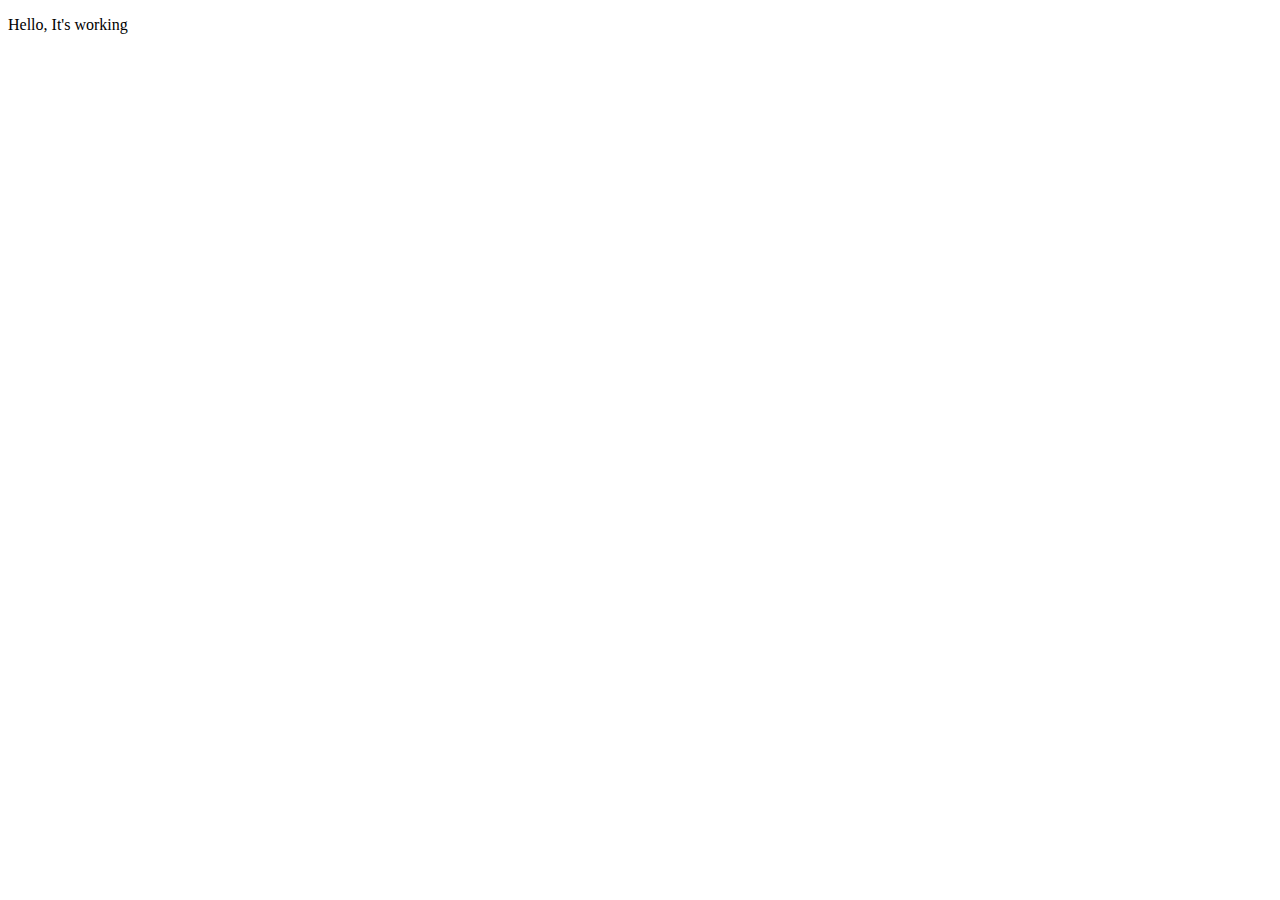
==== index.html @ 00031597 "Add files via upload" ====
<!DOCTYPE html>
<html lang="en">
<head>
    <meta charset="UTF-8">
    <meta name="viewport" content="width=device-width, initial-scale=1.0">
    <title>Document</title>
</head>
<body>
    <p>Hello, It's working</p>
</body>
</html>
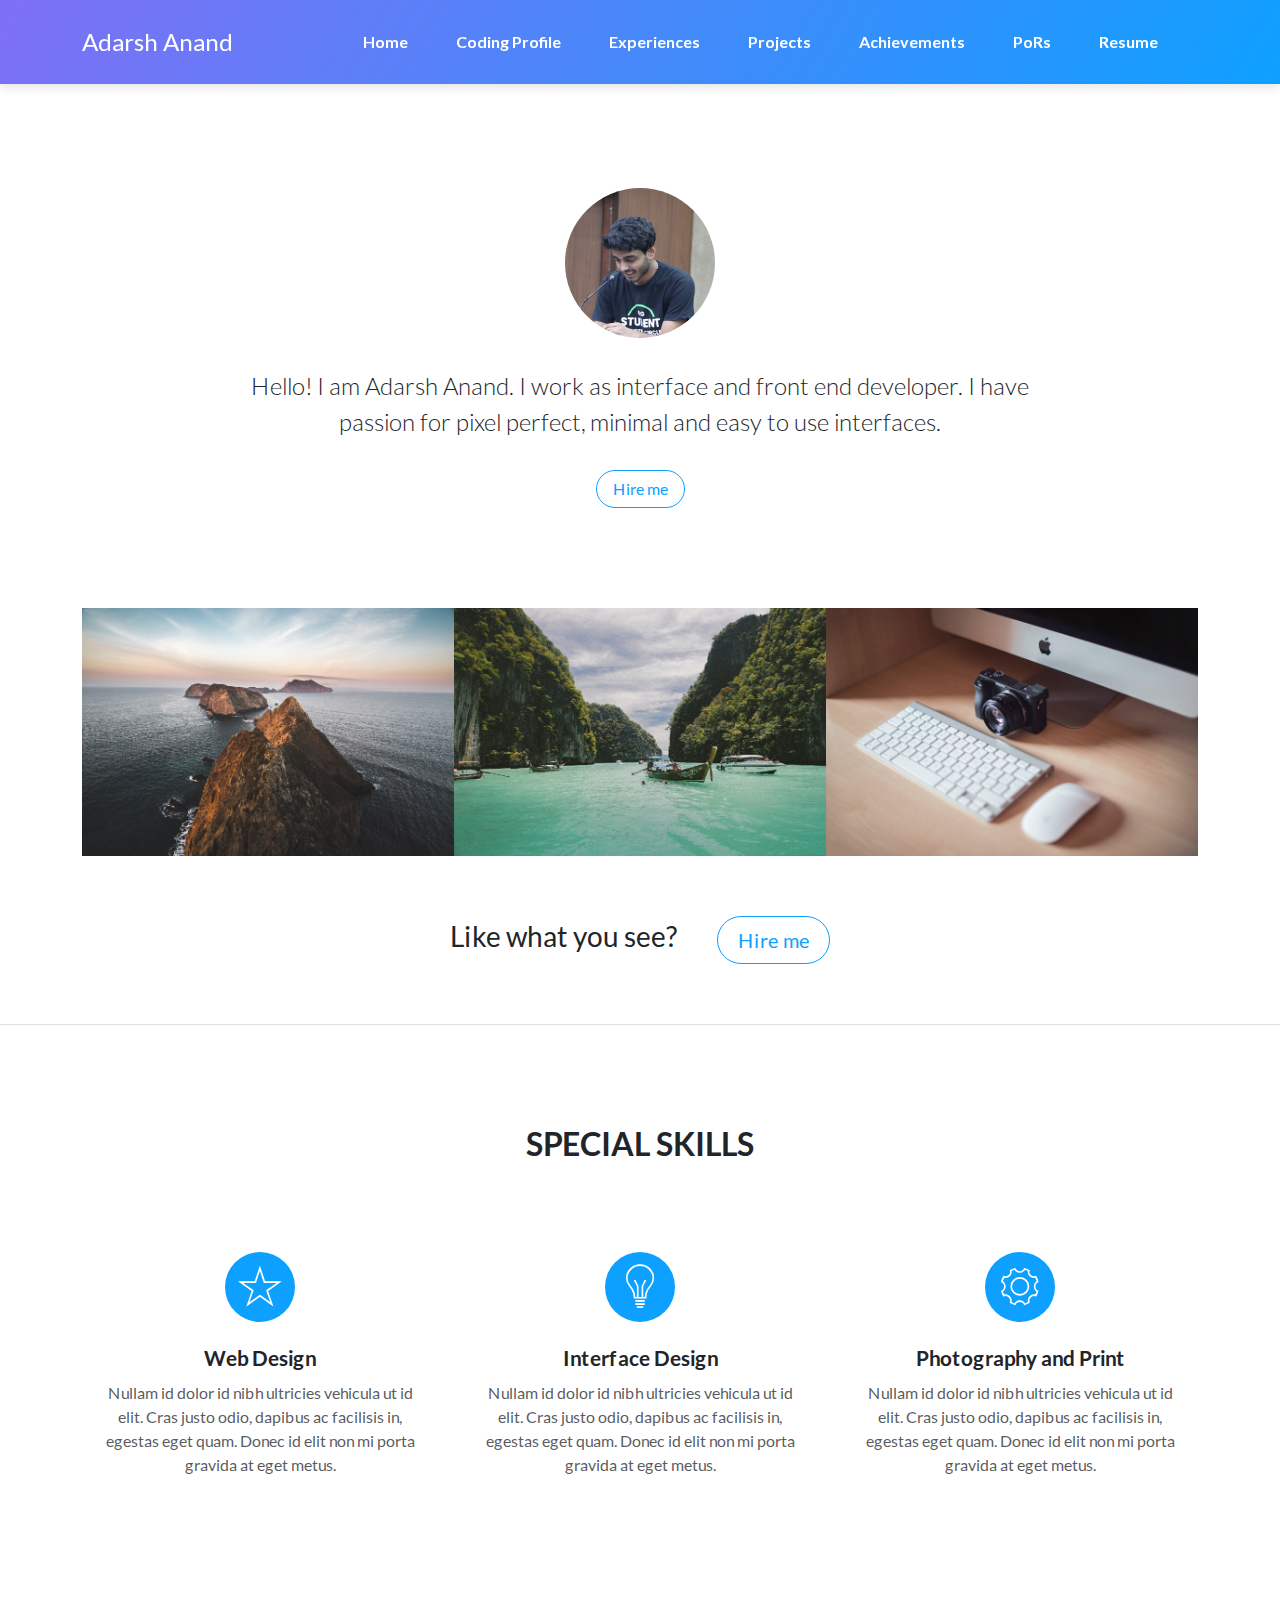
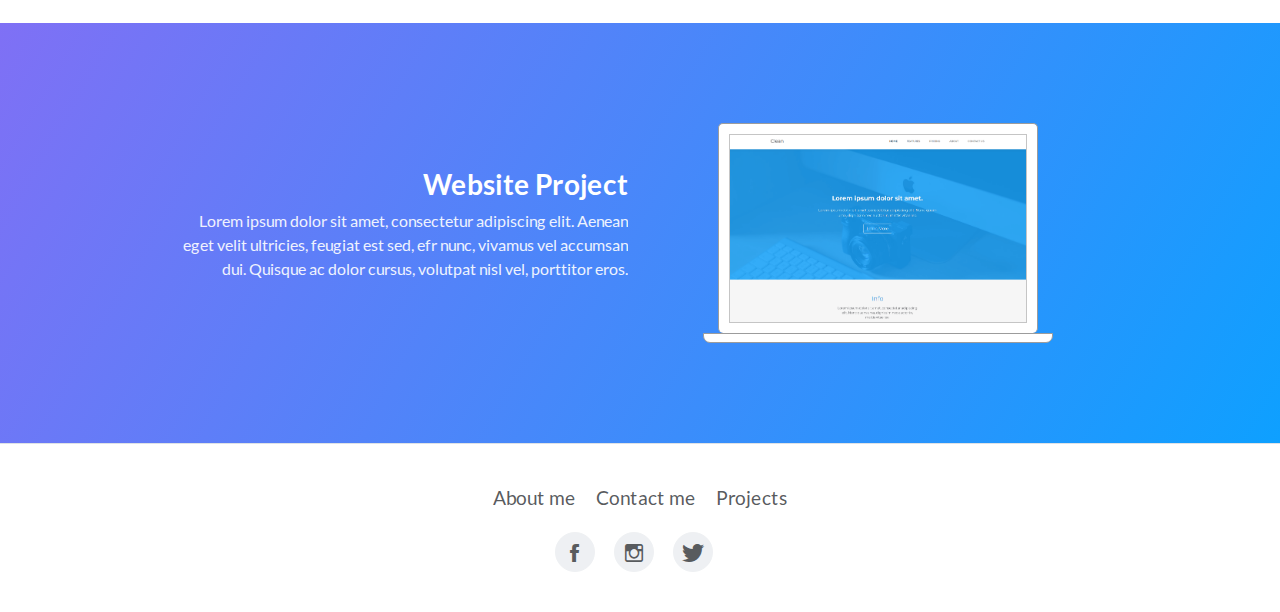
==== commit 546ad32e: "Add files via upload" ====
--- a/index.html
+++ b/index.html
@@ -1,11 +1,121 @@
-<!DOCTYPE html>
-<html lang="en">
-<head>
-    <meta charset="UTF-8">
-    <meta name="viewport" content="width=device-width, initial-scale=1.0">
-    <title>Document</title>
-</head>
-<body>
-    <p>Hello, It's working</p>
-</body>
+<!DOCTYPE html>
+<html data-bs-theme="light">
+
+<head>
+    <meta charset="utf-8">
+    <meta name="viewport" content="width=device-width, initial-scale=1.0, shrink-to-fit=no">
+    <title>Home - Brand</title>
+    <link rel="stylesheet" href="assets/bootstrap/css/bootstrap.min.css">
+    <link rel="stylesheet" href="assets/css/Lato.css">
+    <link rel="stylesheet" href="assets/fonts/ionicons.min.css">
+    <link rel="stylesheet" href="assets/css/pikaday.min.css">
+</head>
+
+<body>
+    <nav class="navbar navbar-expand-lg fixed-top portfolio-navbar gradient navbar-dark">
+        <div class="container"><a class="navbar-brand logo" href="#">Adarsh Anand</a><button data-bs-toggle="collapse" class="navbar-toggler" data-bs-target="#navbarNav"><span class="visually-hidden">Toggle navigation</span><span class="navbar-toggler-icon"></span></button>
+            <div class="collapse navbar-collapse" id="navbarNav">
+                <ul class="navbar-nav ms-auto">
+                    <li class="nav-item"><a class="nav-link active" href="#">Home</a></li>
+                    <li class="nav-item"><a class="nav-link active" href="index.html">Coding Profile</a></li>
+                    <li class="nav-item"><a class="nav-link active" href="#">Experiences</a></li>
+                    <li class="nav-item"><a class="nav-link active" href="#">Projects</a></li>
+                    <li class="nav-item"><a class="nav-link" href="projects-grid-cards.html">Achievements</a></li>
+                    <li class="nav-item"><a class="nav-link" href="cv.html">PoRs</a></li>
+                    <li class="nav-item"><a class="nav-link" href="hire-me.html">Resume</a></li>
+                </ul>
+            </div>
+        </div>
+    </nav>
+    <main class="page lanidng-page">
+        <section class="portfolio-block block-intro">
+            <div class="container">
+                <div class="avatar" style="background: url(&quot;assets/img/avatars/IMG_0082.jpeg&quot;) center / cover;text-align: justify;overflow: visible;"></div>
+                <div class="about-me">
+                    <p>Hello! I am Adarsh Anand. I work as interface and front end developer. I have passion for pixel perfect, minimal and easy to use interfaces.</p><a class="btn btn-outline-primary" role="button" href="#">Hire me</a>
+                </div>
+            </div>
+        </section>
+        <section class="portfolio-block photography">
+            <div class="container">
+                <div class="row g-0">
+                    <div class="col-md-6 col-lg-4 item zoom-on-hover"><a href="#"><img class="img-fluid image" src="assets/img/nature/image5.jpg"></a></div>
+                    <div class="col-md-6 col-lg-4 item zoom-on-hover"><a href="#"><img class="img-fluid image" src="assets/img/nature/image2.jpg"></a></div>
+                    <div class="col-md-6 col-lg-4 item zoom-on-hover"><a href="#"><img class="img-fluid image" src="assets/img/tech/image4.jpg"></a></div>
+                </div>
+            </div>
+        </section>
+        <section class="portfolio-block call-to-action border-bottom">
+            <div class="container">
+                <div class="d-flex justify-content-center align-items-center content">
+                    <h3>Like what you see?</h3><button class="btn btn-outline-primary btn-lg" type="button">Hire me</button>
+                </div>
+            </div>
+        </section>
+        <section class="portfolio-block skills">
+            <div class="container">
+                <div class="heading">
+                    <h2>Special Skills</h2>
+                </div>
+                <div class="row">
+                    <div class="col-md-4">
+                        <div class="card special-skill-item border-0">
+                            <div class="card-header bg-transparent border-0"><i class="icon ion-ios-star-outline"></i></div>
+                            <div class="card-body">
+                                <h3 class="card-title">Web Design</h3>
+                                <p class="card-text">Nullam id dolor id nibh ultricies vehicula ut id elit. Cras justo odio, dapibus ac facilisis in, egestas eget quam. Donec id elit non mi porta gravida at eget metus.</p>
+                            </div>
+                        </div>
+                    </div>
+                    <div class="col-md-4">
+                        <div class="card special-skill-item border-0">
+                            <div class="card-header bg-transparent border-0"><i class="icon ion-ios-lightbulb-outline"></i></div>
+                            <div class="card-body">
+                                <h3 class="card-title">Interface Design</h3>
+                                <p class="card-text">Nullam id dolor id nibh ultricies vehicula ut id elit. Cras justo odio, dapibus ac facilisis in, egestas eget quam. Donec id elit non mi porta gravida at eget metus.</p>
+                            </div>
+                        </div>
+                    </div>
+                    <div class="col-md-4">
+                        <div class="card special-skill-item border-0">
+                            <div class="card-header bg-transparent border-0"><i class="icon ion-ios-gear-outline"></i></div>
+                            <div class="card-body">
+                                <h3 class="card-title">Photography and Print</h3>
+                                <p class="card-text">Nullam id dolor id nibh ultricies vehicula ut id elit. Cras justo odio, dapibus ac facilisis in, egestas eget quam. Donec id elit non mi porta gravida at eget metus.</p>
+                            </div>
+                        </div>
+                    </div>
+                </div>
+            </div>
+        </section>
+    </main>
+    <section class="portfolio-block website gradient">
+        <div class="container">
+            <div class="row align-items-center">
+                <div class="col-md-12 col-lg-5 offset-lg-1 text">
+                    <h3>Website Project</h3>
+                    <p>Lorem ipsum dolor sit amet, consectetur adipiscing elit. Aenean eget velit ultricies, feugiat est sed, efr nunc, vivamus vel accumsan dui. Quisque ac dolor cursus, volutpat nisl vel, porttitor eros.</p>
+                </div>
+                <div class="col-md-12 col-lg-5">
+                    <div class="portfolio-laptop-mockup">
+                        <div class="screen">
+                            <div class="screen-content" style="background-image:url(&quot;assets/img/tech/image6.png&quot;);"></div>
+                        </div>
+                        <div class="keyboard"></div>
+                    </div>
+                </div>
+            </div>
+        </div>
+    </section>
+    <footer class="page-footer py-3 border-top">
+        <div class="container my-4">
+            <div class="links"><a href="#">About me</a><a href="#">Contact me</a><a href="#">Projects</a></div>
+            <div class="social-icons"><a class="me-3" href="#"><i class="icon ion-social-facebook"></i></a><a class="me-3" href="#"><i class="icon ion-social-instagram-outline"></i></a><a class="me-3" href="#"><i class="icon ion-social-twitter"></i></a></div>
+        </div>
+    </footer>
+    <script src="assets/bootstrap/js/bootstrap.min.js"></script>
+    <script src="assets/js/pikaday.min.js"></script>
+    <script src="assets/js/theme.js"></script>
+</body>
+
 </html>--- a/assets/css/Lato.css
+++ b/assets/css/Lato.css
@@ -0,0 +1,53 @@
+@font-face {
+	font-family: 'Lato';
+	src: url(../../assets/fonts/Lato-9dde634a2fae8e11e571af6e2ec74619.woff2) format('woff2');
+	font-weight: 300;
+	font-style: normal;
+	font-display: swap;
+	unicode-range: U+0100-02AF, U+0304, U+0308, U+0329, U+1E00-1E9F, U+1EF2-1EFF, U+2020, U+20A0-20AB, U+20AD-20CF, U+2113, U+2C60-2C7F, U+A720-A7FF;
+}
+
+@font-face {
+	font-family: 'Lato';
+	src: url(../../assets/fonts/Lato-8c4fd66e96a8eb28d77b56db9de6cab4.woff2) format('woff2');
+	font-weight: 300;
+	font-style: normal;
+	font-display: swap;
+	unicode-range: U+0000-00FF, U+0131, U+0152-0153, U+02BB-02BC, U+02C6, U+02DA, U+02DC, U+0304, U+0308, U+0329, U+2000-206F, U+2074, U+20AC, U+2122, U+2191, U+2193, U+2212, U+2215, U+FEFF, U+FFFD;
+}
+
+@font-face {
+	font-family: 'Lato';
+	src: url(../../assets/fonts/Lato-cab38db03dfc91107a78468344939c1f.woff2) format('woff2');
+	font-weight: 400;
+	font-style: normal;
+	font-display: swap;
+	unicode-range: U+0100-02AF, U+0304, U+0308, U+0329, U+1E00-1E9F, U+1EF2-1EFF, U+2020, U+20A0-20AB, U+20AD-20CF, U+2113, U+2C60-2C7F, U+A720-A7FF;
+}
+
+@font-face {
+	font-family: 'Lato';
+	src: url(../../assets/fonts/Lato-48192cc299870127696957ea1caab015.woff2) format('woff2');
+	font-weight: 400;
+	font-style: normal;
+	font-display: swap;
+	unicode-range: U+0000-00FF, U+0131, U+0152-0153, U+02BB-02BC, U+02C6, U+02DA, U+02DC, U+0304, U+0308, U+0329, U+2000-206F, U+2074, U+20AC, U+2122, U+2191, U+2193, U+2212, U+2215, U+FEFF, U+FFFD;
+}
+
+@font-face {
+	font-family: 'Lato';
+	src: url(../../assets/fonts/Lato-ea594113bab37f40b864a5d9951afdb0.woff2) format('woff2');
+	font-weight: 700;
+	font-style: normal;
+	font-display: swap;
+	unicode-range: U+0100-02AF, U+0304, U+0308, U+0329, U+1E00-1E9F, U+1EF2-1EFF, U+2020, U+20A0-20AB, U+20AD-20CF, U+2113, U+2C60-2C7F, U+A720-A7FF;
+}
+
+@font-face {
+	font-family: 'Lato';
+	src: url(../../assets/fonts/Lato-cd2feef19c5cd7a7fa4b1c963cc8b3d6.woff2) format('woff2');
+	font-weight: 700;
+	font-style: normal;
+	font-display: swap;
+	unicode-range: U+0000-00FF, U+0131, U+0152-0153, U+02BB-02BC, U+02C6, U+02DA, U+02DC, U+0304, U+0308, U+0329, U+2000-206F, U+2074, U+20AC, U+2122, U+2191, U+2193, U+2212, U+2215, U+FEFF, U+FFFD;
+}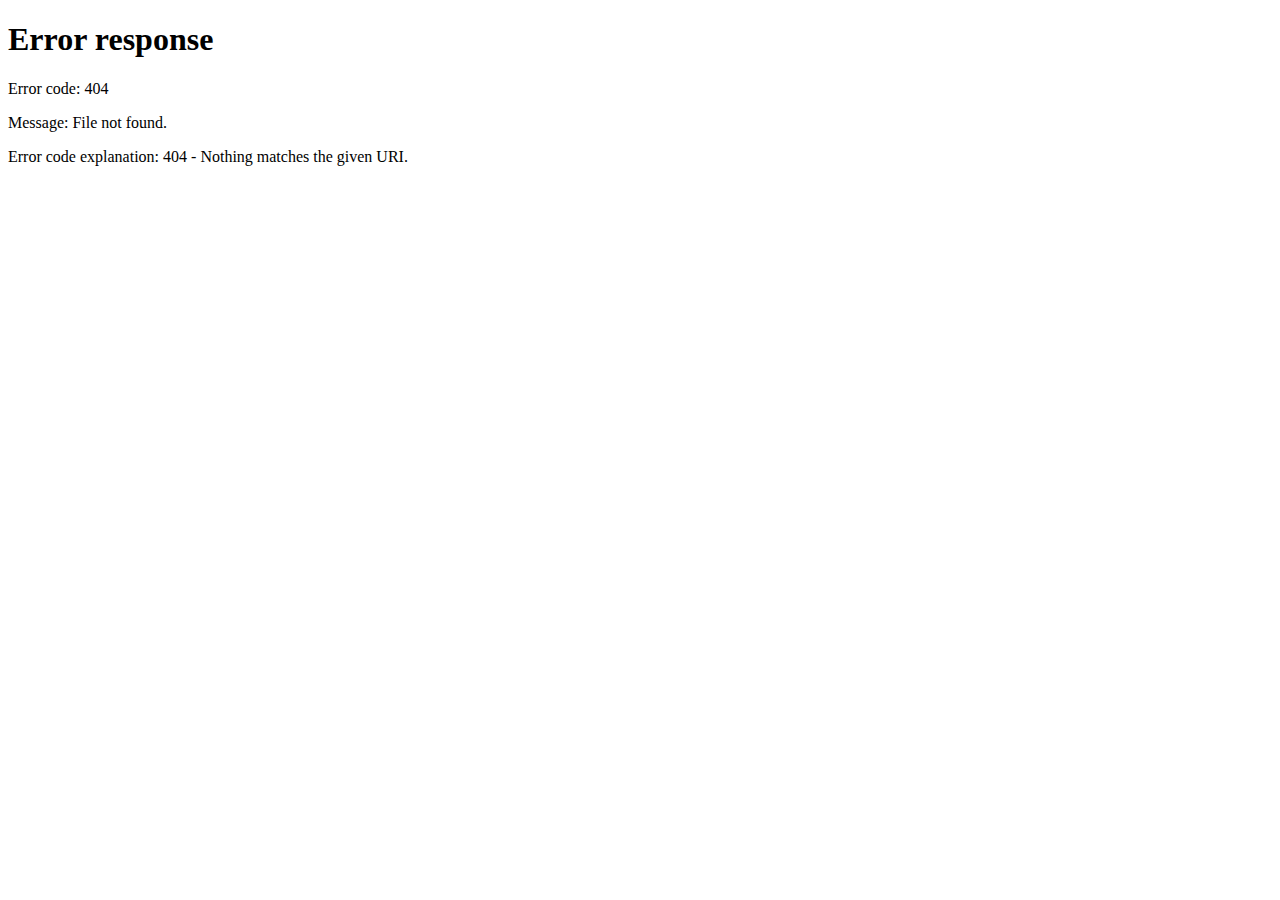
==== commit 3f67e1f3: "Update index.html" ====
--- a/index.html
+++ b/index.html
@@ -1,121 +1,11 @@
 <!DOCTYPE html>
-<html data-bs-theme="light">
-
+<html lang="en">
 <head>
-    <meta charset="utf-8">
-    <meta name="viewport" content="width=device-width, initial-scale=1.0, shrink-to-fit=no">
-    <title>Home - Brand</title>
-    <link rel="stylesheet" href="assets/bootstrap/css/bootstrap.min.css">
-    <link rel="stylesheet" href="assets/css/Lato.css">
-    <link rel="stylesheet" href="assets/fonts/ionicons.min.css">
-    <link rel="stylesheet" href="assets/css/pikaday.min.css">
+  <meta charset="UTF-8">
+  <meta http-equiv="refresh" content="0;url=adarshloves.me">
+  <title>Redirecting...</title>
 </head>
-
 <body>
-    <nav class="navbar navbar-expand-lg fixed-top portfolio-navbar gradient navbar-dark">
-        <div class="container"><a class="navbar-brand logo" href="#">Adarsh Anand</a><button data-bs-toggle="collapse" class="navbar-toggler" data-bs-target="#navbarNav"><span class="visually-hidden">Toggle navigation</span><span class="navbar-toggler-icon"></span></button>
-            <div class="collapse navbar-collapse" id="navbarNav">
-                <ul class="navbar-nav ms-auto">
-                    <li class="nav-item"><a class="nav-link active" href="#">Home</a></li>
-                    <li class="nav-item"><a class="nav-link active" href="index.html">Coding Profile</a></li>
-                    <li class="nav-item"><a class="nav-link active" href="#">Experiences</a></li>
-                    <li class="nav-item"><a class="nav-link active" href="#">Projects</a></li>
-                    <li class="nav-item"><a class="nav-link" href="projects-grid-cards.html">Achievements</a></li>
-                    <li class="nav-item"><a class="nav-link" href="cv.html">PoRs</a></li>
-                    <li class="nav-item"><a class="nav-link" href="hire-me.html">Resume</a></li>
-                </ul>
-            </div>
-        </div>
-    </nav>
-    <main class="page lanidng-page">
-        <section class="portfolio-block block-intro">
-            <div class="container">
-                <div class="avatar" style="background: url(&quot;assets/img/avatars/IMG_0082.jpeg&quot;) center / cover;text-align: justify;overflow: visible;"></div>
-                <div class="about-me">
-                    <p>Hello! I am Adarsh Anand. I work as interface and front end developer. I have passion for pixel perfect, minimal and easy to use interfaces.</p><a class="btn btn-outline-primary" role="button" href="#">Hire me</a>
-                </div>
-            </div>
-        </section>
-        <section class="portfolio-block photography">
-            <div class="container">
-                <div class="row g-0">
-                    <div class="col-md-6 col-lg-4 item zoom-on-hover"><a href="#"><img class="img-fluid image" src="assets/img/nature/image5.jpg"></a></div>
-                    <div class="col-md-6 col-lg-4 item zoom-on-hover"><a href="#"><img class="img-fluid image" src="assets/img/nature/image2.jpg"></a></div>
-                    <div class="col-md-6 col-lg-4 item zoom-on-hover"><a href="#"><img class="img-fluid image" src="assets/img/tech/image4.jpg"></a></div>
-                </div>
-            </div>
-        </section>
-        <section class="portfolio-block call-to-action border-bottom">
-            <div class="container">
-                <div class="d-flex justify-content-center align-items-center content">
-                    <h3>Like what you see?</h3><button class="btn btn-outline-primary btn-lg" type="button">Hire me</button>
-                </div>
-            </div>
-        </section>
-        <section class="portfolio-block skills">
-            <div class="container">
-                <div class="heading">
-                    <h2>Special Skills</h2>
-                </div>
-                <div class="row">
-                    <div class="col-md-4">
-                        <div class="card special-skill-item border-0">
-                            <div class="card-header bg-transparent border-0"><i class="icon ion-ios-star-outline"></i></div>
-                            <div class="card-body">
-                                <h3 class="card-title">Web Design</h3>
-                                <p class="card-text">Nullam id dolor id nibh ultricies vehicula ut id elit. Cras justo odio, dapibus ac facilisis in, egestas eget quam. Donec id elit non mi porta gravida at eget metus.</p>
-                            </div>
-                        </div>
-                    </div>
-                    <div class="col-md-4">
-                        <div class="card special-skill-item border-0">
-                            <div class="card-header bg-transparent border-0"><i class="icon ion-ios-lightbulb-outline"></i></div>
-                            <div class="card-body">
-                                <h3 class="card-title">Interface Design</h3>
-                                <p class="card-text">Nullam id dolor id nibh ultricies vehicula ut id elit. Cras justo odio, dapibus ac facilisis in, egestas eget quam. Donec id elit non mi porta gravida at eget metus.</p>
-                            </div>
-                        </div>
-                    </div>
-                    <div class="col-md-4">
-                        <div class="card special-skill-item border-0">
-                            <div class="card-header bg-transparent border-0"><i class="icon ion-ios-gear-outline"></i></div>
-                            <div class="card-body">
-                                <h3 class="card-title">Photography and Print</h3>
-                                <p class="card-text">Nullam id dolor id nibh ultricies vehicula ut id elit. Cras justo odio, dapibus ac facilisis in, egestas eget quam. Donec id elit non mi porta gravida at eget metus.</p>
-                            </div>
-                        </div>
-                    </div>
-                </div>
-            </div>
-        </section>
-    </main>
-    <section class="portfolio-block website gradient">
-        <div class="container">
-            <div class="row align-items-center">
-                <div class="col-md-12 col-lg-5 offset-lg-1 text">
-                    <h3>Website Project</h3>
-                    <p>Lorem ipsum dolor sit amet, consectetur adipiscing elit. Aenean eget velit ultricies, feugiat est sed, efr nunc, vivamus vel accumsan dui. Quisque ac dolor cursus, volutpat nisl vel, porttitor eros.</p>
-                </div>
-                <div class="col-md-12 col-lg-5">
-                    <div class="portfolio-laptop-mockup">
-                        <div class="screen">
-                            <div class="screen-content" style="background-image:url(&quot;assets/img/tech/image6.png&quot;);"></div>
-                        </div>
-                        <div class="keyboard"></div>
-                    </div>
-                </div>
-            </div>
-        </div>
-    </section>
-    <footer class="page-footer py-3 border-top">
-        <div class="container my-4">
-            <div class="links"><a href="#">About me</a><a href="#">Contact me</a><a href="#">Projects</a></div>
-            <div class="social-icons"><a class="me-3" href="#"><i class="icon ion-social-facebook"></i></a><a class="me-3" href="#"><i class="icon ion-social-instagram-outline"></i></a><a class="me-3" href="#"><i class="icon ion-social-twitter"></i></a></div>
-        </div>
-    </footer>
-    <script src="assets/bootstrap/js/bootstrap.min.js"></script>
-    <script src="assets/js/pikaday.min.js"></script>
-    <script src="assets/js/theme.js"></script>
+  <p>If you are not redirected automatically, follow this <a href="adarshloves.me">link</a>.</p>
 </body>
-
-</html>+</html>
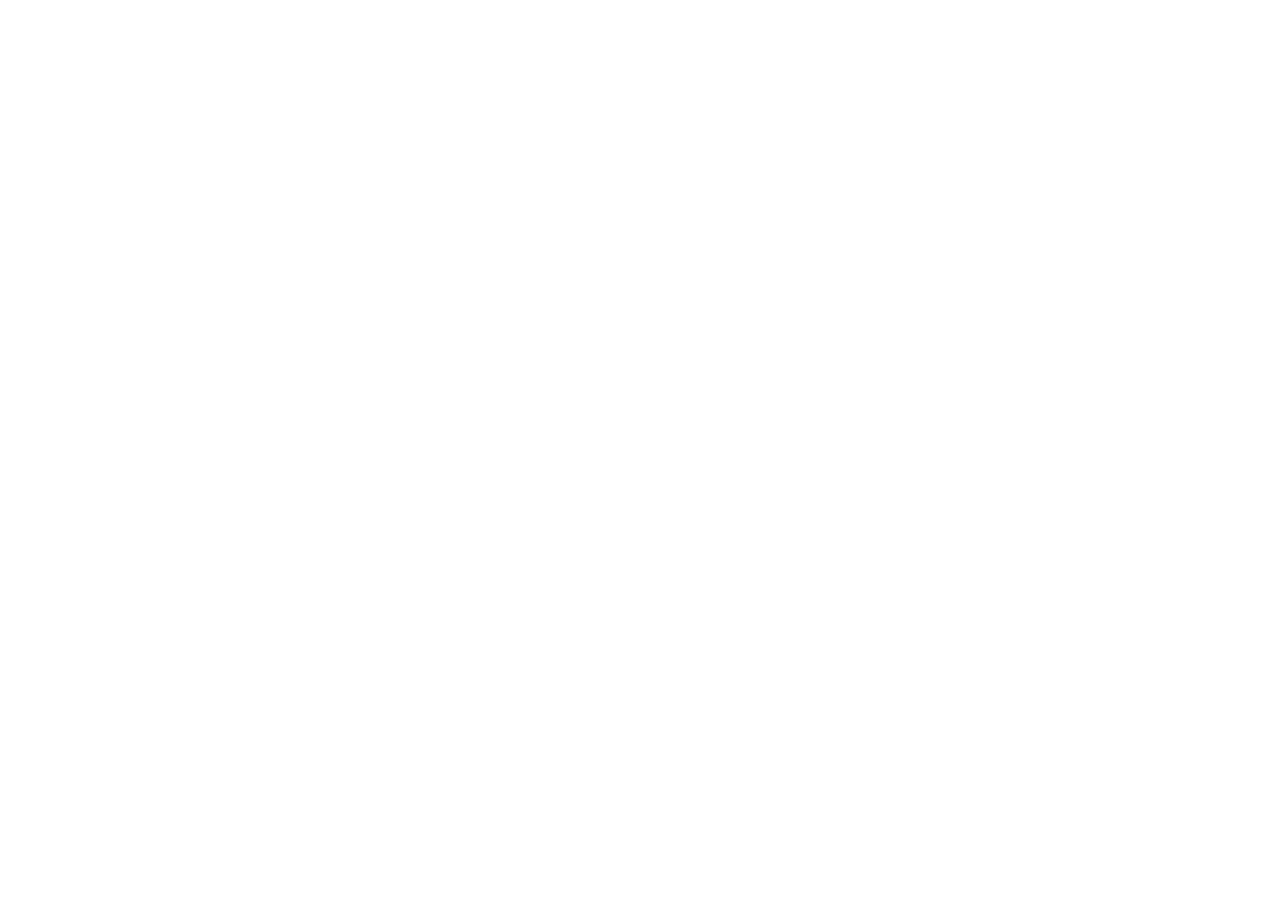
==== commit c9356e32: "Update index.html" ====
--- a/index.html
+++ b/index.html
@@ -2,10 +2,10 @@
 <html lang="en">
 <head>
   <meta charset="UTF-8">
-  <meta http-equiv="refresh" content="0;url=adarshloves.me">
+  <meta http-equiv="refresh" content="0;url=https://adarshloves.me">
   <title>Redirecting...</title>
 </head>
 <body>
-  <p>If you are not redirected automatically, follow this <a href="adarshloves.me">link</a>.</p>
+  <p>If you are not redirected automatically, follow this <a href="https://adarshloves.me">link</a>.</p>
 </body>
 </html>
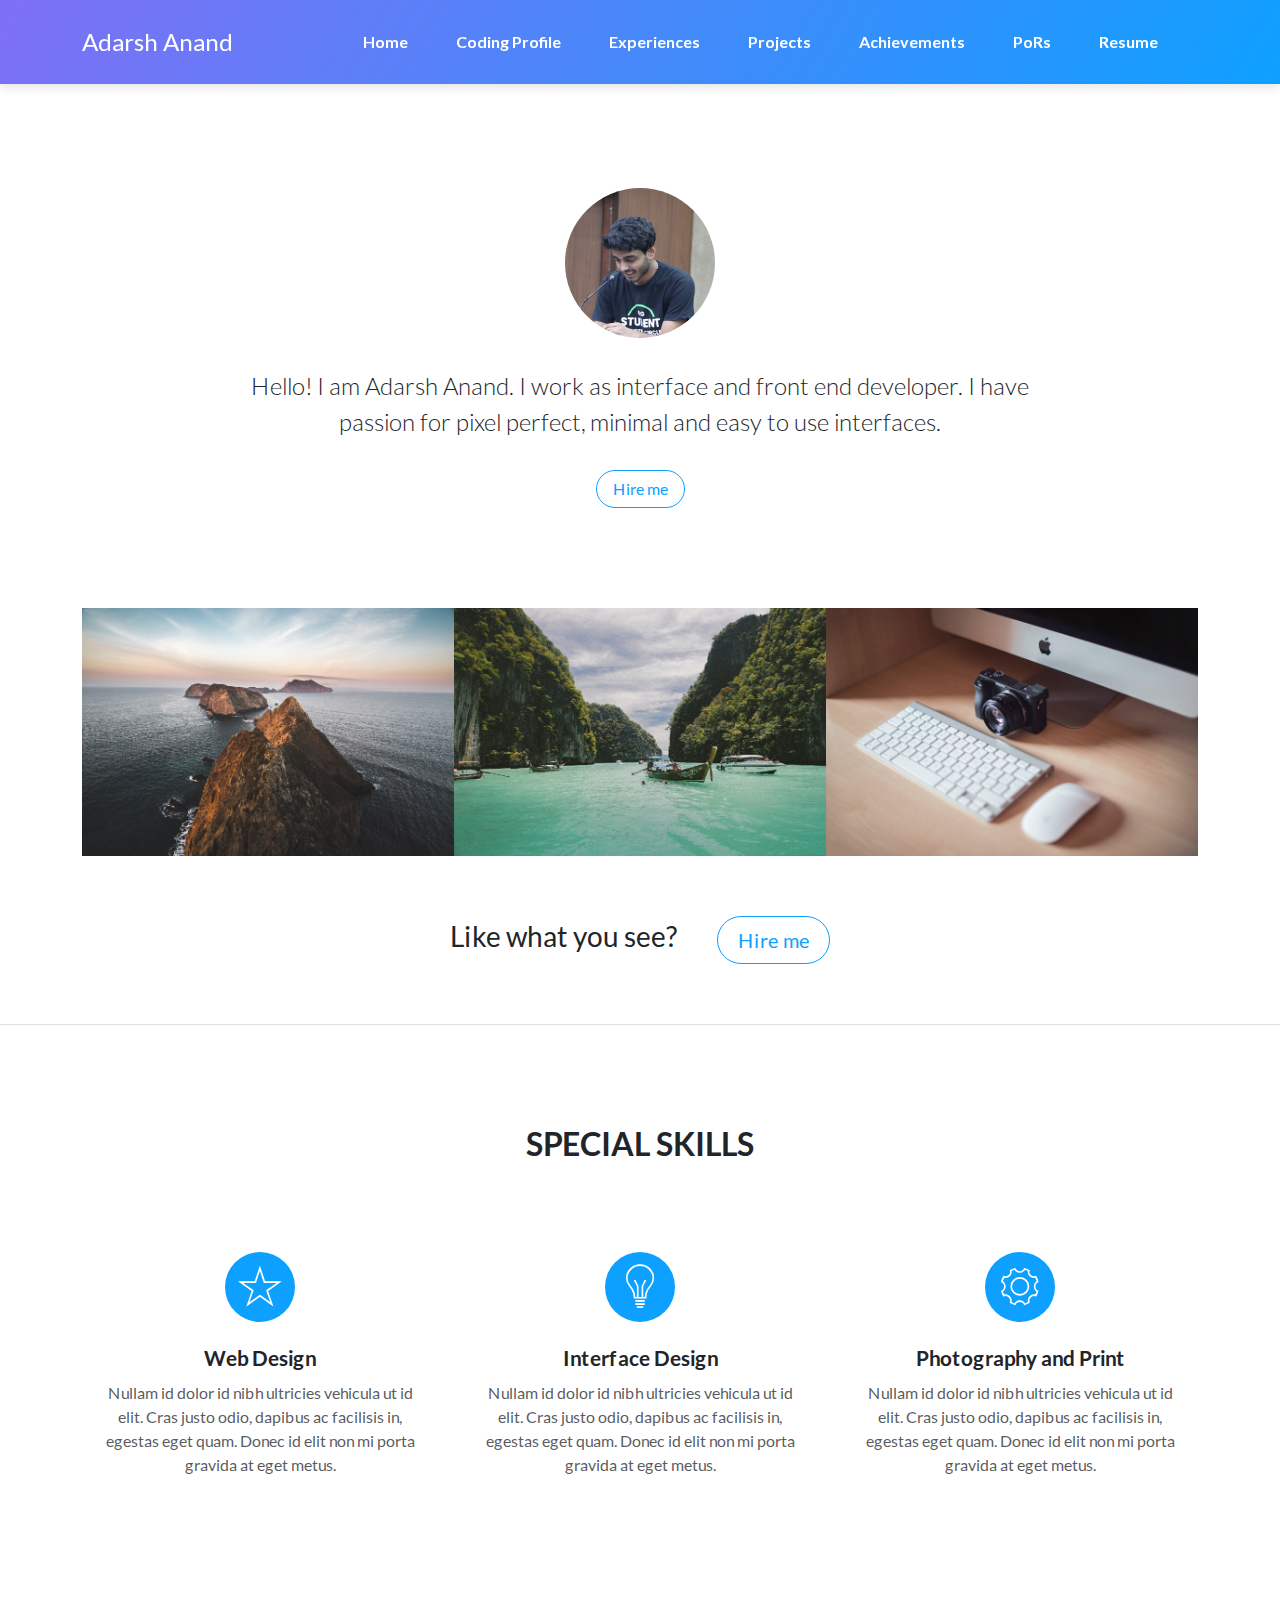
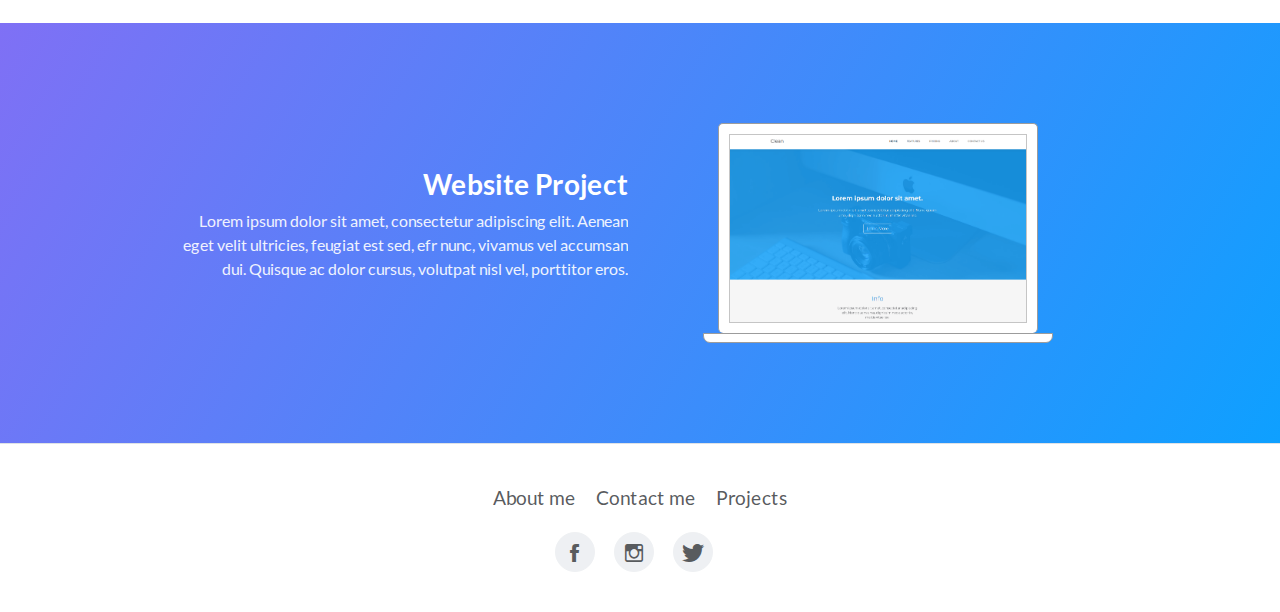
==== commit d6f33e59: "Add files via upload" ====
--- a/index.html
+++ b/index.html
@@ -1,11 +1,121 @@
 <!DOCTYPE html>
-<html lang="en">
+<html data-bs-theme="light">
+
 <head>
-  <meta charset="UTF-8">
-  <meta http-equiv="refresh" content="0;url=https://adarshloves.me">
-  <title>Redirecting...</title>
+    <meta charset="utf-8">
+    <meta name="viewport" content="width=device-width, initial-scale=1.0, shrink-to-fit=no">
+    <title>Home - Brand</title>
+    <link rel="stylesheet" href="assets/bootstrap/css/bootstrap.min.css">
+    <link rel="stylesheet" href="assets/css/Lato.css">
+    <link rel="stylesheet" href="assets/fonts/ionicons.min.css">
+    <link rel="stylesheet" href="assets/css/pikaday.min.css">
 </head>
+
 <body>
-  <p>If you are not redirected automatically, follow this <a href="https://adarshloves.me">link</a>.</p>
+    <nav class="navbar navbar-expand-lg fixed-top portfolio-navbar gradient navbar-dark">
+        <div class="container"><a class="navbar-brand logo" href="#">Adarsh Anand</a><button data-bs-toggle="collapse" class="navbar-toggler" data-bs-target="#navbarNav"><span class="visually-hidden">Toggle navigation</span><span class="navbar-toggler-icon"></span></button>
+            <div class="collapse navbar-collapse" id="navbarNav">
+                <ul class="navbar-nav ms-auto">
+                    <li class="nav-item"><a class="nav-link active" href="#">Home</a></li>
+                    <li class="nav-item"><a class="nav-link active" href="index.html">Coding Profile</a></li>
+                    <li class="nav-item"><a class="nav-link active" href="#">Experiences</a></li>
+                    <li class="nav-item"><a class="nav-link active" href="#">Projects</a></li>
+                    <li class="nav-item"><a class="nav-link" href="projects-grid-cards.html">Achievements</a></li>
+                    <li class="nav-item"><a class="nav-link" href="cv.html">PoRs</a></li>
+                    <li class="nav-item"><a class="nav-link" href="hire-me.html">Resume</a></li>
+                </ul>
+            </div>
+        </div>
+    </nav>
+    <main class="page lanidng-page">
+        <section class="portfolio-block block-intro">
+            <div class="container">
+                <div class="avatar" style="background: url(&quot;assets/img/avatars/IMG_0082.jpeg&quot;) center / cover;text-align: justify;overflow: visible;"></div>
+                <div class="about-me">
+                    <p>Hello! I am Adarsh Anand. I work as interface and front end developer. I have passion for pixel perfect, minimal and easy to use interfaces.</p><a class="btn btn-outline-primary" role="button" href="#">Hire me</a>
+                </div>
+            </div>
+        </section>
+        <section class="portfolio-block photography">
+            <div class="container">
+                <div class="row g-0">
+                    <div class="col-md-6 col-lg-4 item zoom-on-hover"><a href="#"><img class="img-fluid image" src="assets/img/nature/image5.jpg"></a></div>
+                    <div class="col-md-6 col-lg-4 item zoom-on-hover"><a href="#"><img class="img-fluid image" src="assets/img/nature/image2.jpg"></a></div>
+                    <div class="col-md-6 col-lg-4 item zoom-on-hover"><a href="#"><img class="img-fluid image" src="assets/img/tech/image4.jpg"></a></div>
+                </div>
+            </div>
+        </section>
+        <section class="portfolio-block call-to-action border-bottom">
+            <div class="container">
+                <div class="d-flex justify-content-center align-items-center content">
+                    <h3>Like what you see?</h3><button class="btn btn-outline-primary btn-lg" type="button">Hire me</button>
+                </div>
+            </div>
+        </section>
+        <section class="portfolio-block skills">
+            <div class="container">
+                <div class="heading">
+                    <h2>Special Skills</h2>
+                </div>
+                <div class="row">
+                    <div class="col-md-4">
+                        <div class="card special-skill-item border-0">
+                            <div class="card-header bg-transparent border-0"><i class="icon ion-ios-star-outline"></i></div>
+                            <div class="card-body">
+                                <h3 class="card-title">Web Design</h3>
+                                <p class="card-text">Nullam id dolor id nibh ultricies vehicula ut id elit. Cras justo odio, dapibus ac facilisis in, egestas eget quam. Donec id elit non mi porta gravida at eget metus.</p>
+                            </div>
+                        </div>
+                    </div>
+                    <div class="col-md-4">
+                        <div class="card special-skill-item border-0">
+                            <div class="card-header bg-transparent border-0"><i class="icon ion-ios-lightbulb-outline"></i></div>
+                            <div class="card-body">
+                                <h3 class="card-title">Interface Design</h3>
+                                <p class="card-text">Nullam id dolor id nibh ultricies vehicula ut id elit. Cras justo odio, dapibus ac facilisis in, egestas eget quam. Donec id elit non mi porta gravida at eget metus.</p>
+                            </div>
+                        </div>
+                    </div>
+                    <div class="col-md-4">
+                        <div class="card special-skill-item border-0">
+                            <div class="card-header bg-transparent border-0"><i class="icon ion-ios-gear-outline"></i></div>
+                            <div class="card-body">
+                                <h3 class="card-title">Photography and Print</h3>
+                                <p class="card-text">Nullam id dolor id nibh ultricies vehicula ut id elit. Cras justo odio, dapibus ac facilisis in, egestas eget quam. Donec id elit non mi porta gravida at eget metus.</p>
+                            </div>
+                        </div>
+                    </div>
+                </div>
+            </div>
+        </section>
+    </main>
+    <section class="portfolio-block website gradient">
+        <div class="container">
+            <div class="row align-items-center">
+                <div class="col-md-12 col-lg-5 offset-lg-1 text">
+                    <h3>Website Project</h3>
+                    <p>Lorem ipsum dolor sit amet, consectetur adipiscing elit. Aenean eget velit ultricies, feugiat est sed, efr nunc, vivamus vel accumsan dui. Quisque ac dolor cursus, volutpat nisl vel, porttitor eros.</p>
+                </div>
+                <div class="col-md-12 col-lg-5">
+                    <div class="portfolio-laptop-mockup">
+                        <div class="screen">
+                            <div class="screen-content" style="background-image:url(&quot;assets/img/tech/image6.png&quot;);"></div>
+                        </div>
+                        <div class="keyboard"></div>
+                    </div>
+                </div>
+            </div>
+        </div>
+    </section>
+    <footer class="page-footer py-3 border-top">
+        <div class="container my-4">
+            <div class="links"><a href="#">About me</a><a href="#">Contact me</a><a href="#">Projects</a></div>
+            <div class="social-icons"><a class="me-3" href="#"><i class="icon ion-social-facebook"></i></a><a class="me-3" href="#"><i class="icon ion-social-instagram-outline"></i></a><a class="me-3" href="#"><i class="icon ion-social-twitter"></i></a></div>
+        </div>
+    </footer>
+    <script src="assets/bootstrap/js/bootstrap.min.js"></script>
+    <script src="assets/js/pikaday.min.js"></script>
+    <script src="assets/js/theme.js"></script>
 </body>
-</html>
+
+</html>--- a/assets/css/Lato.css
+++ b/assets/css/Lato.css
@@ -0,0 +1,53 @@
+@font-face {
+	font-family: 'Lato';
+	src: url(../../assets/fonts/Lato-9dde634a2fae8e11e571af6e2ec74619.woff2) format('woff2');
+	font-weight: 300;
+	font-style: normal;
+	font-display: swap;
+	unicode-range: U+0100-02AF, U+0304, U+0308, U+0329, U+1E00-1E9F, U+1EF2-1EFF, U+2020, U+20A0-20AB, U+20AD-20CF, U+2113, U+2C60-2C7F, U+A720-A7FF;
+}
+
+@font-face {
+	font-family: 'Lato';
+	src: url(../../assets/fonts/Lato-8c4fd66e96a8eb28d77b56db9de6cab4.woff2) format('woff2');
+	font-weight: 300;
+	font-style: normal;
+	font-display: swap;
+	unicode-range: U+0000-00FF, U+0131, U+0152-0153, U+02BB-02BC, U+02C6, U+02DA, U+02DC, U+0304, U+0308, U+0329, U+2000-206F, U+2074, U+20AC, U+2122, U+2191, U+2193, U+2212, U+2215, U+FEFF, U+FFFD;
+}
+
+@font-face {
+	font-family: 'Lato';
+	src: url(../../assets/fonts/Lato-cab38db03dfc91107a78468344939c1f.woff2) format('woff2');
+	font-weight: 400;
+	font-style: normal;
+	font-display: swap;
+	unicode-range: U+0100-02AF, U+0304, U+0308, U+0329, U+1E00-1E9F, U+1EF2-1EFF, U+2020, U+20A0-20AB, U+20AD-20CF, U+2113, U+2C60-2C7F, U+A720-A7FF;
+}
+
+@font-face {
+	font-family: 'Lato';
+	src: url(../../assets/fonts/Lato-48192cc299870127696957ea1caab015.woff2) format('woff2');
+	font-weight: 400;
+	font-style: normal;
+	font-display: swap;
+	unicode-range: U+0000-00FF, U+0131, U+0152-0153, U+02BB-02BC, U+02C6, U+02DA, U+02DC, U+0304, U+0308, U+0329, U+2000-206F, U+2074, U+20AC, U+2122, U+2191, U+2193, U+2212, U+2215, U+FEFF, U+FFFD;
+}
+
+@font-face {
+	font-family: 'Lato';
+	src: url(../../assets/fonts/Lato-ea594113bab37f40b864a5d9951afdb0.woff2) format('woff2');
+	font-weight: 700;
+	font-style: normal;
+	font-display: swap;
+	unicode-range: U+0100-02AF, U+0304, U+0308, U+0329, U+1E00-1E9F, U+1EF2-1EFF, U+2020, U+20A0-20AB, U+20AD-20CF, U+2113, U+2C60-2C7F, U+A720-A7FF;
+}
+
+@font-face {
+	font-family: 'Lato';
+	src: url(../../assets/fonts/Lato-cd2feef19c5cd7a7fa4b1c963cc8b3d6.woff2) format('woff2');
+	font-weight: 700;
+	font-style: normal;
+	font-display: swap;
+	unicode-range: U+0000-00FF, U+0131, U+0152-0153, U+02BB-02BC, U+02C6, U+02DA, U+02DC, U+0304, U+0308, U+0329, U+2000-206F, U+2074, U+20AC, U+2122, U+2191, U+2193, U+2212, U+2215, U+FEFF, U+FFFD;
+}